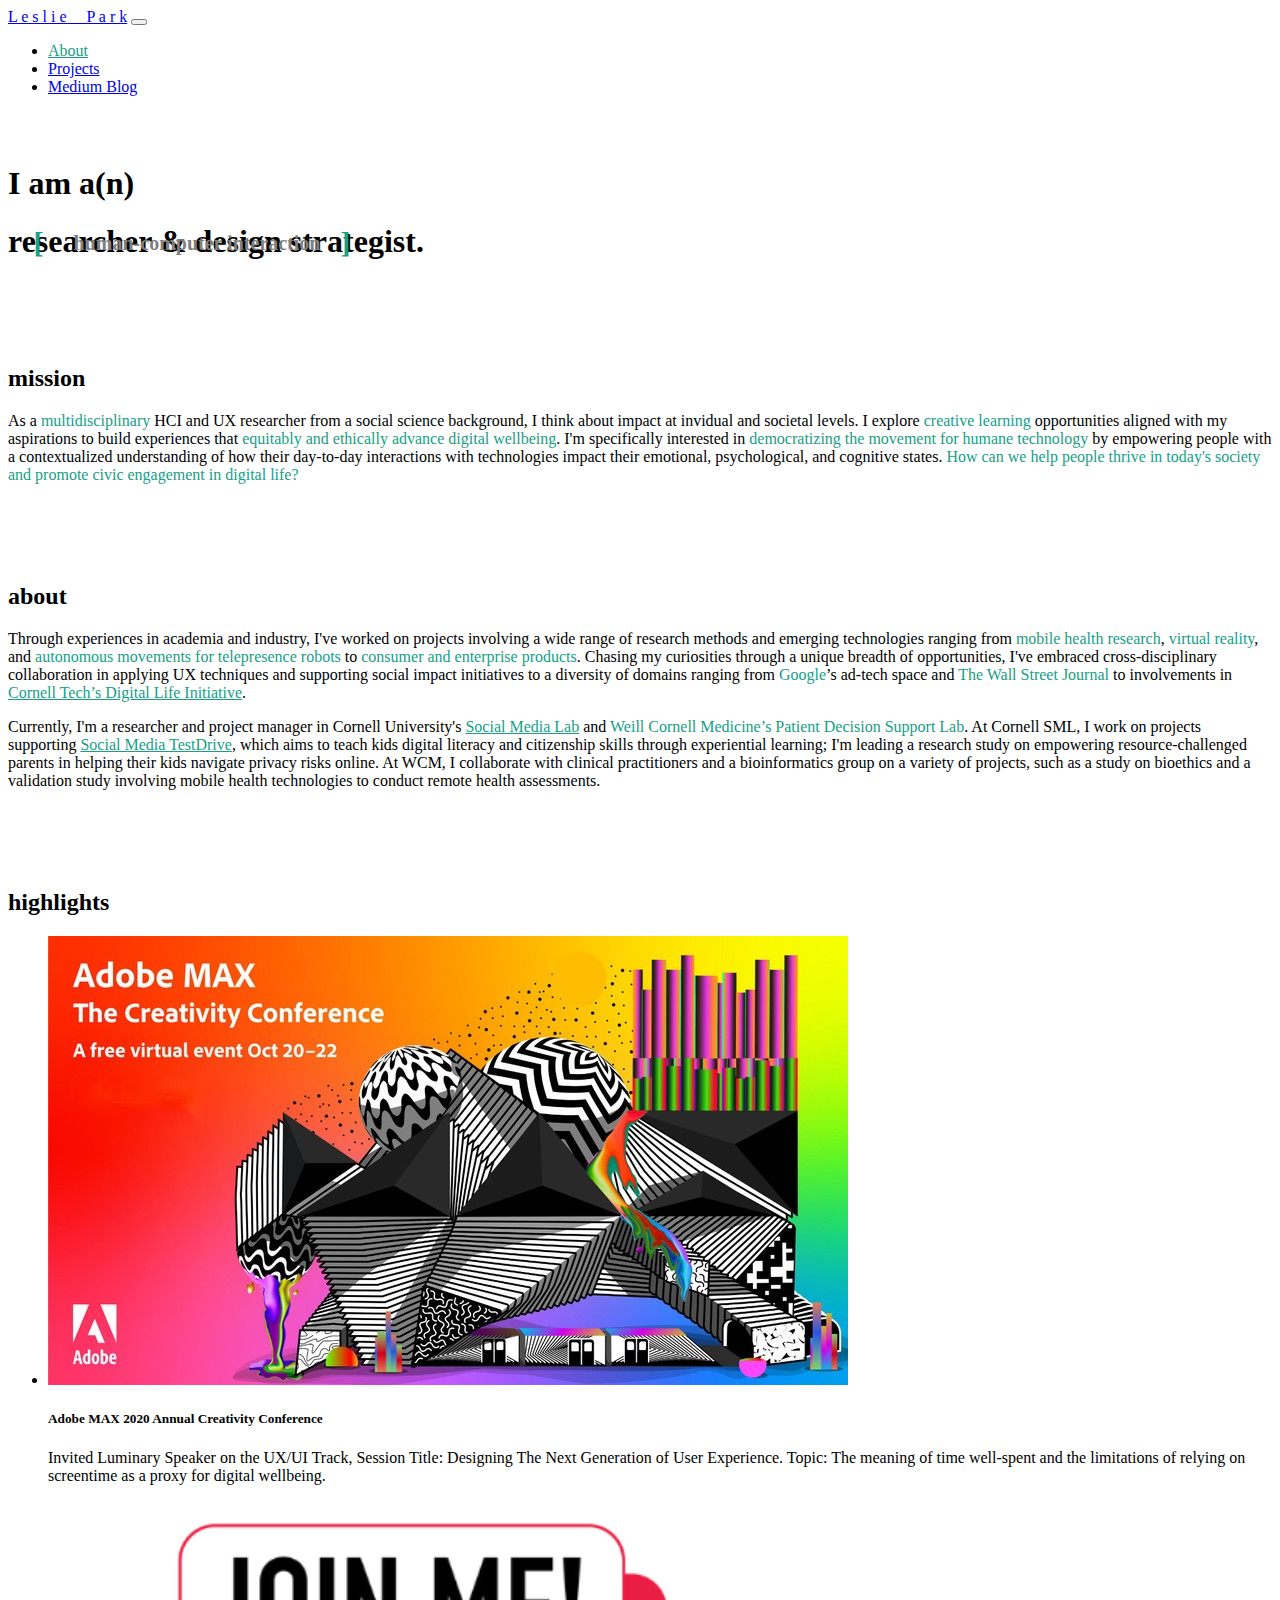
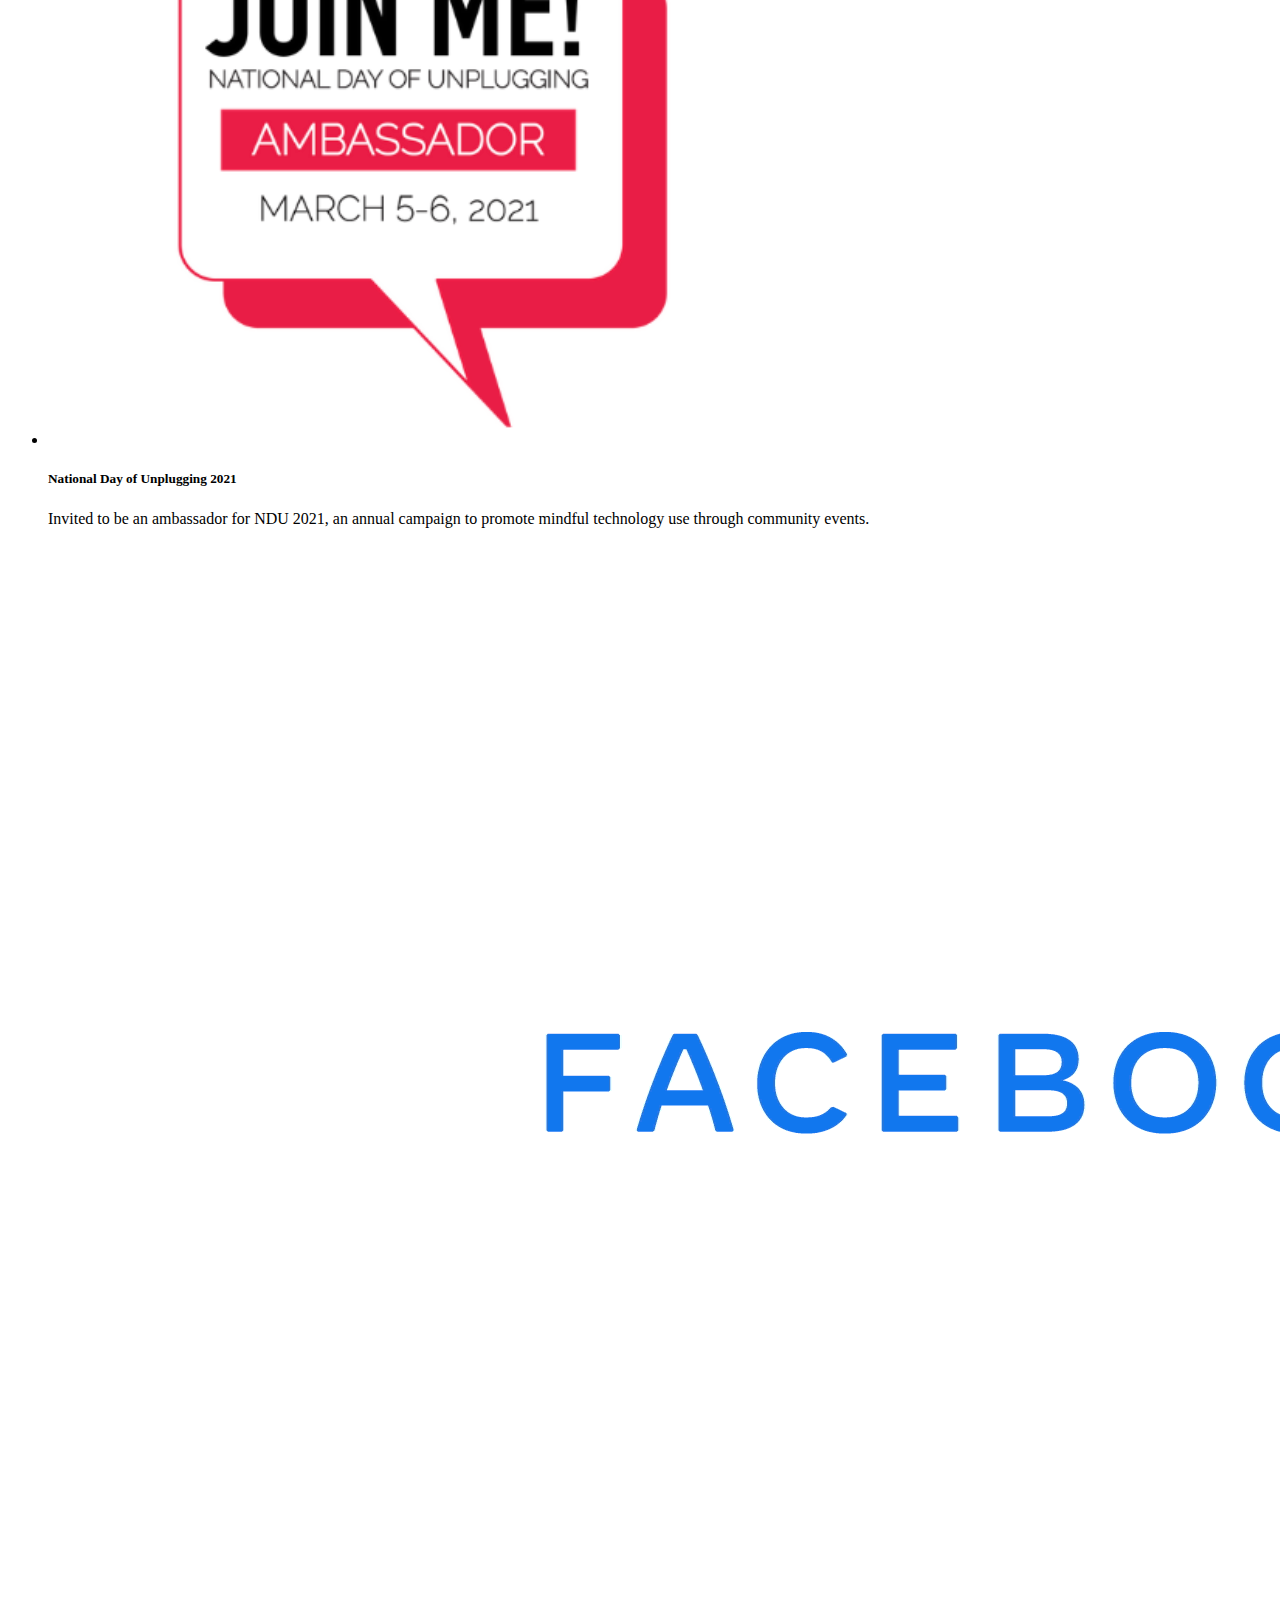
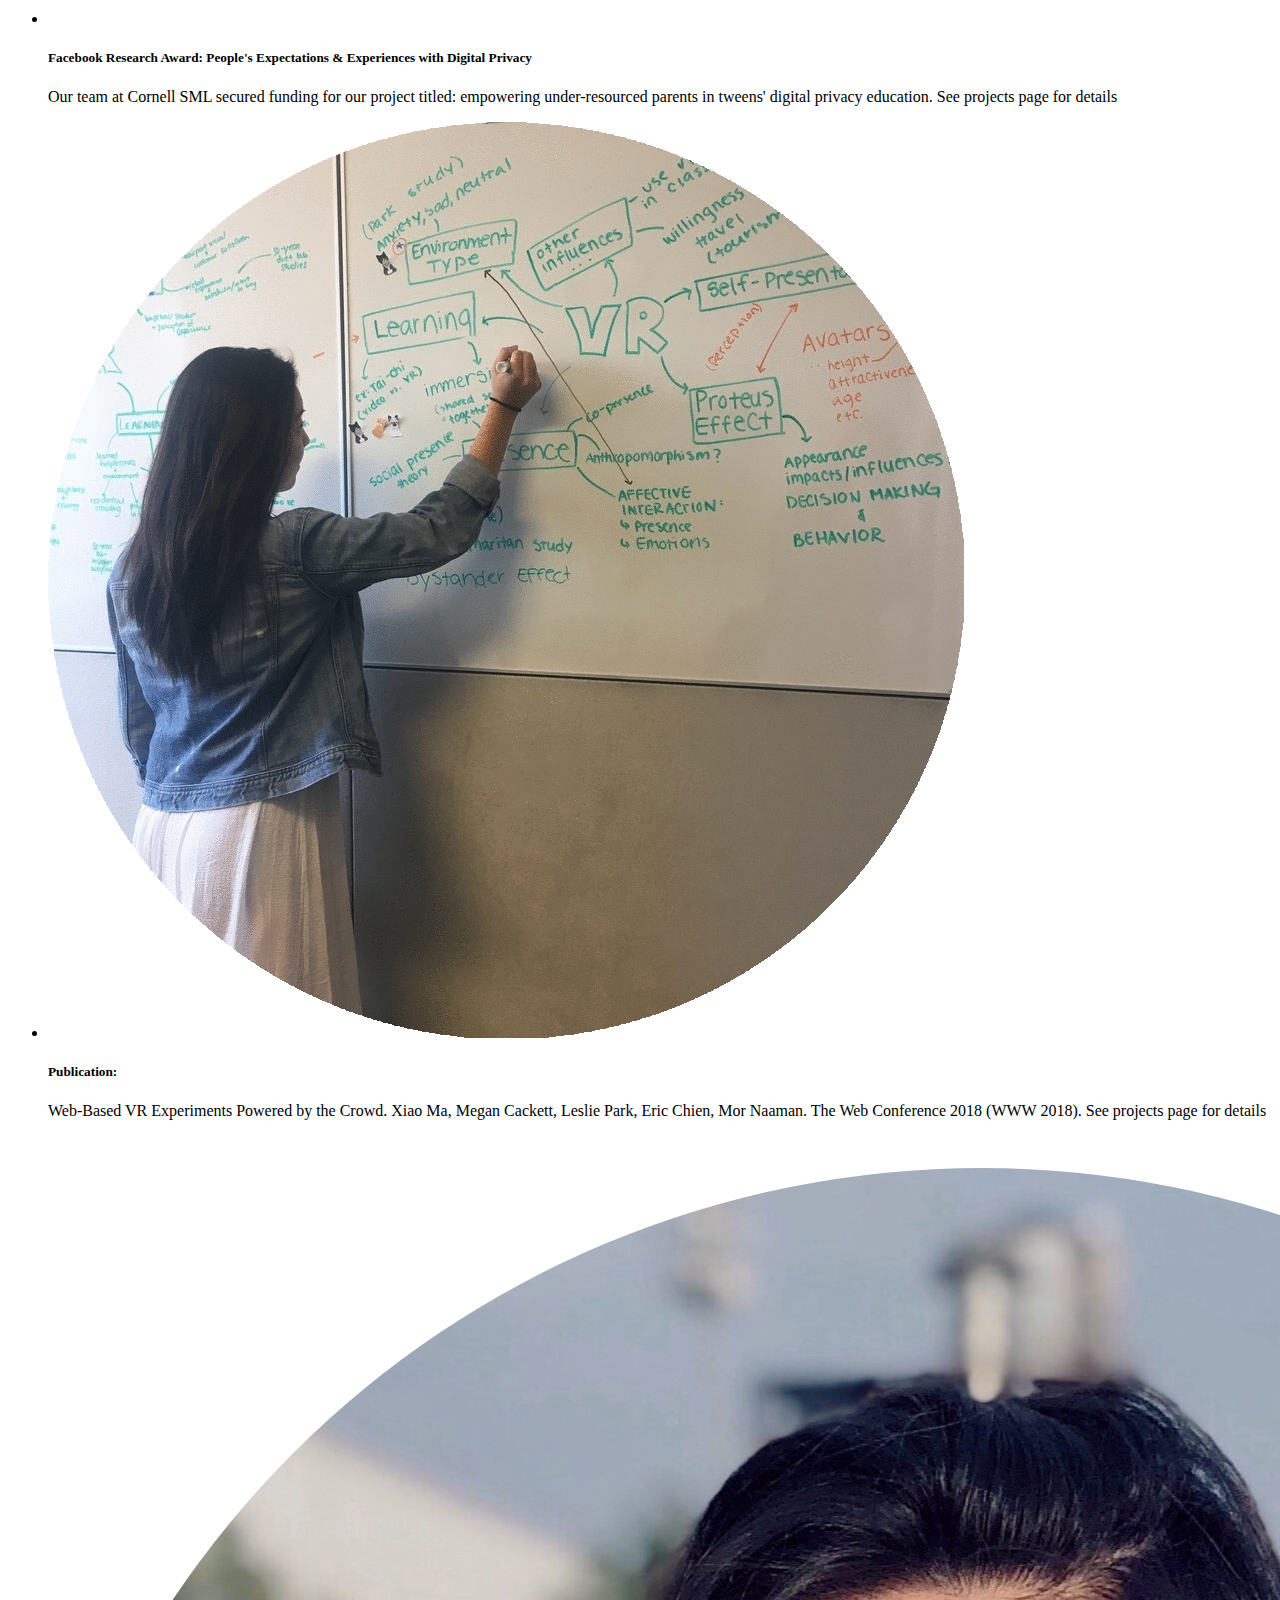
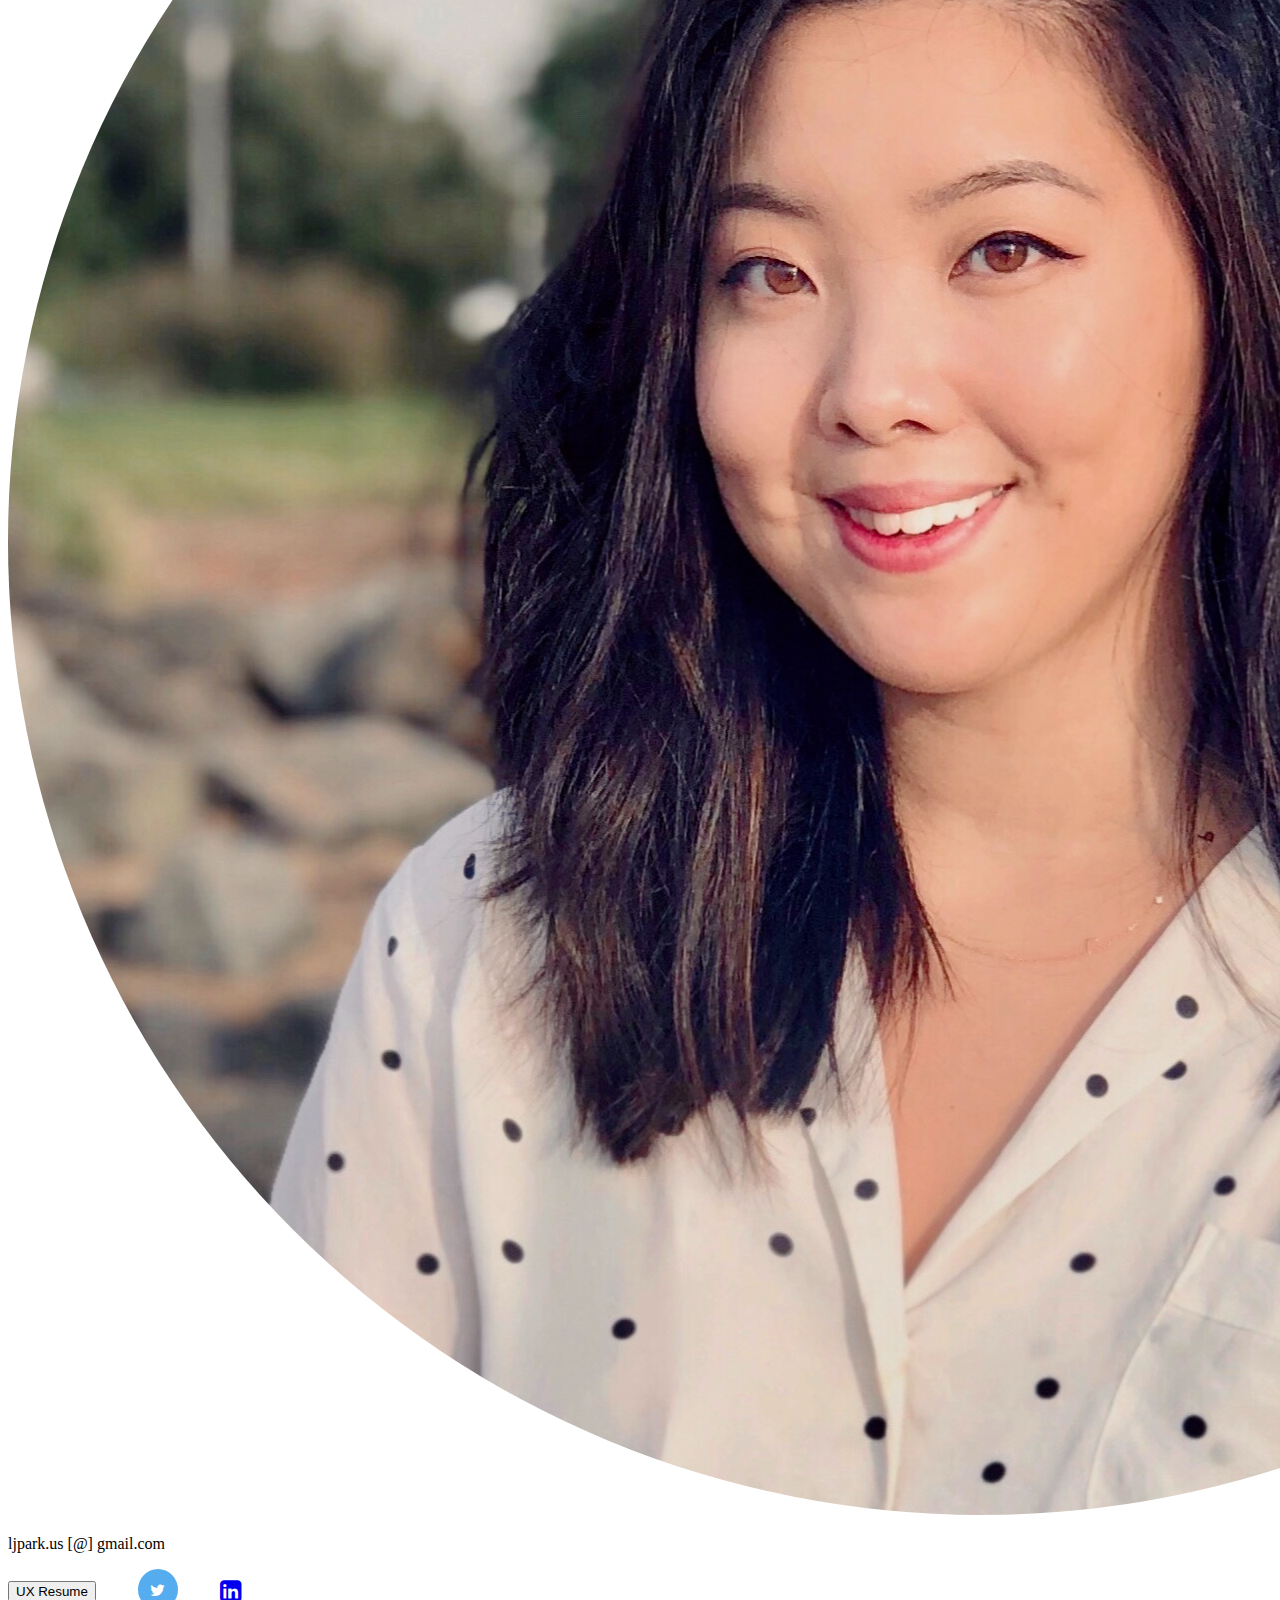
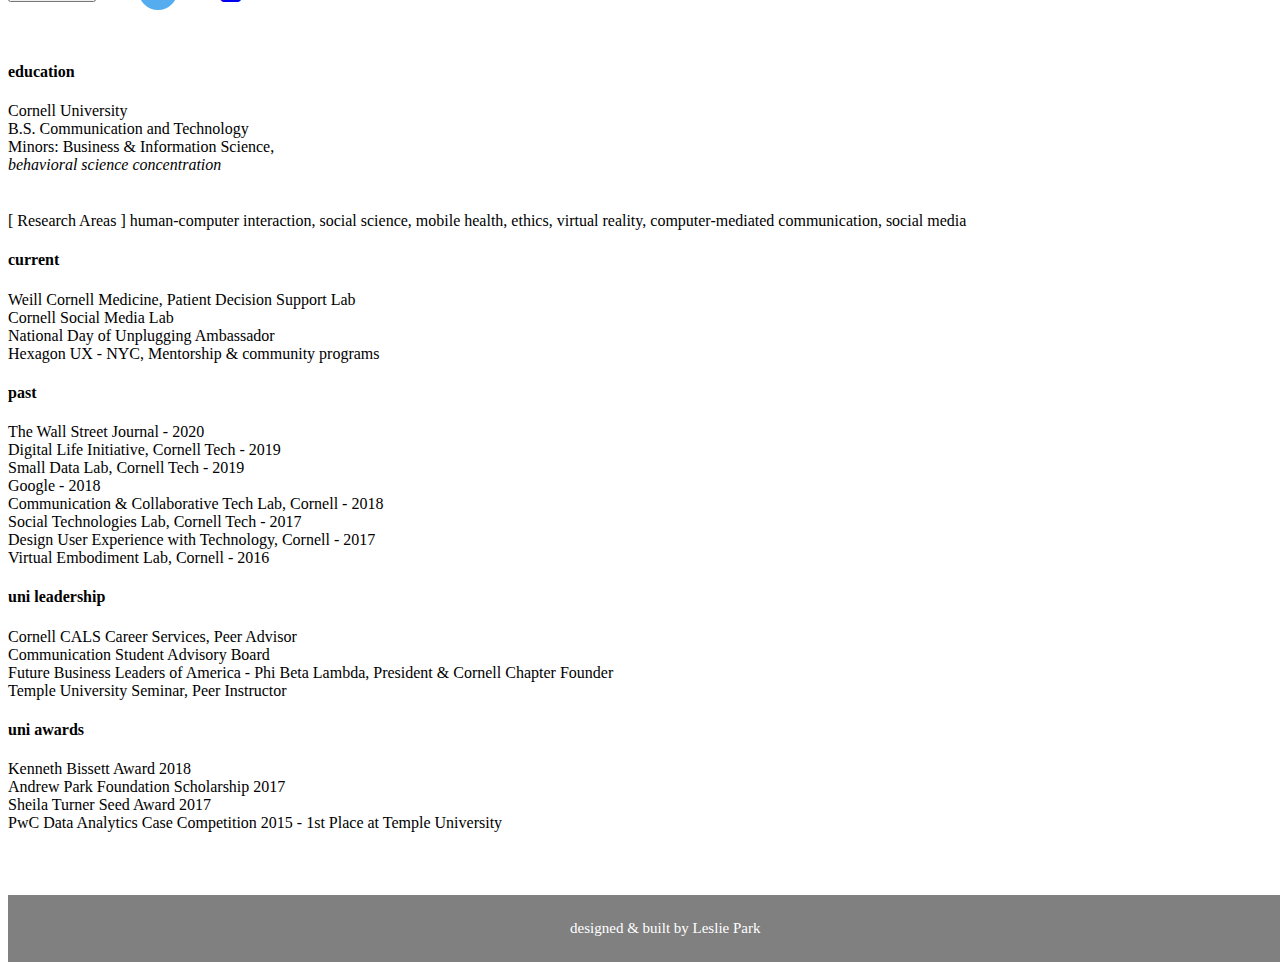
==== about.html @ 023f901b "update about.html and custom styles file" ====
<!doctype html>
<html lang="en">
  <head>
    <!-- Required meta tags -->
    <meta charset="utf-8">
    <meta name="viewport" content="width=device-width, initial-scale=1">

    <!-- Bootstrap CSS -->
   <!-- <link rel="stylesheet" href="https://cdn.jsdelivr.net/npm/bootstrap@4.5.3/dist/css/bootstrap.min.css" integrity="sha384-TX8t27EcRE3e/ihU7zmQxVncDAy5uIKz4rEkgIXeMed4M0jlfIDPvg6uqKI2xXr2" crossorigin="anonymous"> -->
    <link href="https://cdn.jsdelivr.net/npm/bootstrap@5.0.0-beta1/dist/css/bootstrap.min.css" rel="stylesheet" integrity="sha384-giJF6kkoqNQ00vy+HMDP7azOuL0xtbfIcaT9wjKHr8RbDVddVHyTfAAsrekwKmP1" crossorigin="anonymous">
    <script src="https://cdn.jsdelivr.net/npm/bootstrap@5.0.0-beta1/dist/js/bootstrap.bundle.min.js" integrity="sha384-ygbV9kiqUc6oa4msXn9868pTtWMgiQaeYH7/t7LECLbyPA2x65Kgf80OJFdroafW" crossorigin="anonymous"></script>
   
    <script src="https://cdn.jsdelivr.net/npm/@popperjs/core@2.5.4/dist/umd/popper.min.js" integrity="sha384-q2kxQ16AaE6UbzuKqyBE9/u/KzioAlnx2maXQHiDX9d4/zp8Ok3f+M7DPm+Ib6IU" crossorigin="anonymous"></script>
    <script src="https://cdn.jsdelivr.net/npm/bootstrap@5.0.0-beta1/dist/js/bootstrap.min.js" integrity="sha384-pQQkAEnwaBkjpqZ8RU1fF1AKtTcHJwFl3pblpTlHXybJjHpMYo79HY3hIi4NKxyj" crossorigin="anonymous"></script>
    
    <!-- Custom CSS -->
    <link rel="stylesheet" type="text/css" href="styles/global.css" media="all"/>
    <link rel="stylesheet" type="text/css" href="styles/text-carousel.css" media="all"/>
    
    <!-- Icon Library - Font Awesome -->
    <link rel="stylesheet" href="https://cdnjs.cloudflare.com/ajax/libs/font-awesome/4.7.0/css/font-awesome.min.css"> 
    <!-- Google apis Raleways -->
    <link href="https://fonts.googleapis.com/css?family=Raleway:200,100,400" rel="stylesheet" type="text/css" />

    <title>Leslie Park</title>

    <nav class="navbar navbar-expand-sm navbar-light bg-light sticky-top d-flex px-5">
     
      <a class="navbar-brand" href="leslie-park.com">L e s l i e &nbsp;&nbsp;&nbsp; P a r k</a>
      <button class="navbar-toggler" type="button" data-toggle="collapse" data-target="#navbarCollapse" aria-controls="navbarCollapse" aria-expanded="false" aria-label="Toggle navigation">
        <span class= "navbar-toggler-icon"> </span>
        <span class = "icon-bar"></span>
        <span class = "icon-bar"></span>
        <span class = "icon-bar"></span>
      </button>
    
      <div class="collapse navbar-collapse justify-content-end" id="navbarCollapse">
        <ul class="nav navbar-nav">
          <li class="nav-item"> <a class="nav-link active" aria-current="page" style="color:#16a085" href="about.html">About</a> </li>
          <li class="nav-item"> <a class="nav-link" href="projects.html">Projects</a> </li>
          <li class="nav-item"> <a class="nav-link" href="https://medium.com/@lesliepark" target  ="_blank"> Medium Blog </a> </li>
        </ul>
      </div>
     
    </nav>

  <body>
    <div class = "d-flex mt-5 pl-2 pr-3 justify-content-center">
    
    <section class = "container col-6">
     
      <!-- Carosel Type Effect - see #8 Bracket animation: https://speckyboy.com/css-javascript-text-animation-snippets/ -->   
      <!-- I am a [ human-computer interaction, social science, user experience ] researcher & design strategist -->
      <div class = "about-container">
      <div class ="d-inline.flex">
      <h1 class ="d-inline-block"> I am a(n) </h1> 
      <div class ="content">
        <div class ="content__container">
          <div class ="content__container__text">
            <ul class ="content__container__list">
                <li class ="content__container__list__item">human-computer interaction</li>
                <li class ="content__container__list__item">user experience</li>
                <li class ="content__container__list__item">social science</li>
                <li class ="content__container__list__item">technology ethics</li>
            </ul>
          </div>
        </div>
      </div>
      <h1 class = "d-block"> researcher & design strategist.</h1>
      </div>
    </div>
    
      <div class = "about-container">
        <h2> mission </h2>
        <!-- Old - DELETE LATER
        <p> As a <span class= "text-emphasis">multidisciplinary</span> HCI and UX researcher from a social science background, I'm <span class= "text-emphasis">inspired by people and problems</span> -- often thinking about individual-level and societal-level impacts.
          I explore creative learning opportunities aligned with my aspirations to build experiences that <span class= "text-emphasis">equitably and ethically advance digital wellbeing </span>. 
          I'm specifically interested in <span class= "text-emphasis">democratizing the movement for humane technology</span> by empowering people with a personalized and contextualized understanding of how their day-to-day interactions with technologies impact their emotional, psychological, and cognitive states.
          <span class= "text-emphasis">How can we help people thrive in today's society?</span>
        </p>
         -->
        <p> As a <span class= "text-emphasis">multidisciplinary</span> HCI and UX researcher from a social science background, I think about impact at invidual and societal levels.
          I explore  <span class= "text-emphasis">creative learning</span> opportunities aligned with my aspirations to build experiences that <span class= "text-emphasis">equitably and ethically advance digital wellbeing</span>. 
          I'm specifically interested in <span class= "text-emphasis">democratizing the movement for humane technology</span> by empowering people with a contextualized understanding of how their day-to-day interactions with technologies impact their emotional, psychological, and cognitive states.
          <span class= "text-emphasis">How can we help people thrive in today's society and promote civic engagement in digital life?</span>
        </p>

      </div>

      <div class = "about-container">
        <h2> about </h2>
        <p>
         Through experiences in academia and industry, I've worked on projects involving a wide range of research methods and emerging technologies ranging from <span class= "text-emphasis">mobile health research</span>, <span class= "text-emphasis">virtual reality</span>, and <span class= "text-emphasis">autonomous movements for telepresence robots</span> to <span class= "text-emphasis">consumer and enterprise products</span>.
         Chasing my curiosities through a unique breadth of opportunities, I've embraced cross-disciplinary collaboration in applying UX techniques and supporting social impact initiatives to a diversity of domains ranging from <span class= "text-emphasis">Google</span>’s ad-tech space and <span class= "text-emphasis">The Wall Street Journal</span> to involvements in <a href="https://www.dli.tech.cornell.edu/" target="_blank" class="text-emphasis">Cornell Tech’s Digital Life Initiative</a>.
        </p>

        <p>
          Currently, I'm a researcher and project manager in Cornell University's <a href="https://socialmedialab.cornell.edu/" target="_blank" class="text-emphasis">Social Media Lab</a> and <span class="text-emphasis">Weill Cornell Medicine’s Patient Decision Support Lab</span>. 
          At Cornell SML, I work on projects supporting <a href="https://socialmediatestdrive.org/" target="_blank" class="text-emphasis">Social Media TestDrive</a>, which aims to teach kids digital literacy and citizenship skills through experiential learning; I'm leading a research study on empowering resource-challenged parents in helping their kids navigate privacy risks online.
          At WCM, I collaborate with clinical practitioners and a bioinformatics group on a variety of projects, such as a study on bioethics and a validation study involving mobile health technologies to conduct remote health assessments.
         </p>
      </div>
      
      <div class = "about-container">
        <h2> highlights </h2>
        <ul class="list-unstyled">
          <li class="media d-flex">
            <div class ="highlight-media">
              <img src="media/adobe-max-2020.jpg" class="mw-100" alt="Adobe MAX 2020 Photo">
            </div>
            <div class="media-body mt-n2">
              <h5> Adobe MAX 2020 Annual Creativity Conference</h5>
              <p>Invited Luminary Speaker on the UX/UI Track, Session Title: Designing The Next Generation of User Experience. Topic: The meaning of time well-spent and the limitations of relying on screentime as a proxy for digital wellbeing. </p>
            </div>
          </li>
          <li class="media d-flex">
            <div class ="highlight-media">
              <img src="media/NDU_Badge2.png" class="mw-100" alt="National Day of Unplugging Ambassador Badge">
            </div>
            <div class="media-body mt-2">
              <h5> National Day of Unplugging 2021 </h5>
              <p> Invited to be an ambassador for NDU 2021, an annual campaign to promote mindful technology use through community events. </p>
            </div>
          </li>
          <li class="media d-flex">
            <div class ="highlight-media">
              <img src="media/facebook-color-logo.gif" class="mw-100" alt="Photo here">
            </div>
            <div class="media-body mt-2">
              <h5> Facebook Research Award: People's Expectations & Experiences with Digital Privacy </h5>
              <p> Our team at Cornell SML secured funding for our project titled: empowering under-resourced parents in tweens' digital privacy education. See projects page for details </p>
            </div>
          </li>
          <li class="media d-flex">
            <div class ="highlight-media">
              <img src="media/VR-affinitymap-circle.png" class="mw-100" alt="Photo here">
            </div>
            <div class="media-body mt-5">
              <h5> Publication: </h5>
              <p> Web-Based VR Experiments Powered by the Crowd. Xiao Ma, Megan Cackett, Leslie Park, Eric Chien, Mor Naaman. The Web Conference 2018 (WWW 2018). See projects page for details </p>
            </div>
          </li>
        </ul>
      </div>
      <!--
      <h2> Activities </h2>
      <p>
        Outside of my day job, I'm involved in activities pertaining to wellbeing and UX. 
        I'm an ambassador for this year's National Day of Unplugging, which is a campaign to raise awareness for mindful technology use through community events.
        I also support a team working on mentorship and community engagement programming for the NYC chapter of Hexagon UX, a professional network supporting women and non-binary folks in UX. 
        In october 2020, I was an invited luminary speaker at the annual Adobe MAX creativity conference where I talked about the meaning of time well spent and the limitations of using screentime as a proxy for digital wellbeing.
      </p>
      --> 
    </section>

      <!-- Spacer between the left and right sections 
      <div class = "col-1"></div> -->

      <section class = "col-4 container">
        <img src = "media/headshot2020-circle.png" alt = "Leslie's headshot" class = "img-fluid px-4 pb-3">
        <div class="text-center pb-5">
          <p>ljpark.us [@] gmail.com </p>
          <button type="button" onclick=" window.open('media/Resume_LPark.pdf','_blank')" class = "btn btn-outline-secondary btn-sm"> UX Resume </button>
          <a href="https://twitter.com/LeslieJPark" class="fa fa-twitter" target="_blank"></a>
          <a href="https://www.linkedin.com/in/leslie-park/" class="fa fa-linkedin-square"  style="font-size:25px" target="_blank"></a>
          <!-- TODO add .CV -->
        </div>

        <div class="about-container">  
          <h4> education </h4>
          <ul class = "overview-list">
            <li> Cornell University </li>
            <li> B.S. Communication and Technology </li>
            <li id = "minor"> Minors: Business & Information Science, <br><em>behavioral science concentration</em></li>
            <li> [ Research Areas ] human-computer interaction, social science, mobile health, ethics, virtual reality, computer-mediated communication, social media </li>
          </ul>
          <!-- delete later
          <p> Cornell University </p>
          <p> B.S. Communication and Technology </p>
          <p> Minors: Business and Information Science, Behavioral Science Concentration </p>
          <p> [ Research Areas ] human-computer interaction, social science, mobile health, bioethics, virtual reality, computer-mediated communication, social media </p>
          -->
          <h4> current </h4>
          <ul class = "overview-list">
            <li> Weill Cornell Medicine, Patient Decision Support Lab </li>
            <li> Cornell Social Media Lab </li>
            <li> National Day of Unplugging Ambassador </li>
            <li> Hexagon UX - NYC, Mentorship & community programs </li>
          </ul>

          <h4> past </h4>
          <ul class = "overview-list">
            <li> The Wall Street Journal - 2020 </li>
            <li> Digital Life Initiative, Cornell Tech - 2019 </li>
            <li> Small Data Lab, Cornell Tech - 2019 </li>
            <li> Google - 2018 </li>
            <li> Communication & Collaborative Tech Lab, Cornell - 2018 </li>
            <li> Social Technologies Lab, Cornell Tech - 2017</li>
            <li> Design User Experience with Technology, Cornell - 2017 </li>
            <li> Virtual Embodiment Lab, Cornell - 2016 </li>
          </ul>

          <h4> uni leadership </h4>
          <ul class = "overview-list">
            <li> Cornell CALS Career Services, Peer Advisor </li>
            <li> Communication Student Advisory Board </li>
            <li> Future Business Leaders of America - Phi Beta Lambda, President & Cornell Chapter Founder </li>
            <li> Temple University Seminar, Peer Instructor </li>
          </ul>

          <h4> uni awards </h4>
          <ul class = "overview-list">
            <li> Kenneth Bissett Award 2018 </li>
            <li> Andrew Park Foundation Scholarship 2017 </li>
            <li> Sheila Turner Seed Award 2017 </li>
            <li> PwC Data Analytics Case Competition 2015 - 1st Place at Temple University</li>
          </ul>
        </div>
      </section>
    </div> 
    
  <p class="footer"> designed & built by Leslie Park </p>

  <!-- Optional Javascript -->
  <script src="https://code.jquery.com/jquery-3.3.1.slim.min.js" integrity="sha384-q8i/X+965DzO0rT7abK41JStQIAqVgRVzpbzo5smXKp4YfRvH+8abtTE1Pi6jizo" crossorigin="anonymous"></script>
  <script src="https://cdnjs.cloudflare.com/ajax/libs/popper.js/1.14.6/umd/popper.min.js" integrity="sha384-wHAiFfRlMFy6i5SRaxvfOCifBUQy1xHdJ/yoi7FRNXMRBu5WHdZYu1hA6ZOblgut" crossorigin="anonymous"></script>
  <script src="https://stackpath.bootstrapcdn.com/bootstrap/4.2.1/js/bootstrap.min.js" integrity="sha384-B0UglyR+jN6CkvvICOB2joaf5I4l3gm9GU6Hc1og6Ls7i6U/mkkaduKaBhlAXv9k" crossorigin="anonymous"></script>
  
  </body>

</html>
---- styles/global.css ----
/* * * * * * * * * *  About Page   * * * * * * * * * */

#BrandName {
    padding-left: 1%;
}

.text-emphasis {
    color: #16a085;
}

.about-container{
    padding-top: 2.5%;
    padding-bottom: 2.5%;
}

/* highlights section */
.highlight-media {
    max-width: 30%;
    margin-right: 3%;
    margin-top: 0%;
} 

/*** Resume & Socials Buttons ***/

.fa-twitter {
    background: #55ACEE;
    color: white;
    text-decoration: none;
    padding: 1%;
    border-radius: 50%;
    margin-left: 3%;
  }

  .fa-linkedin-square{
    text-decoration: none;
    margin-left: 3%;
    vertical-align: middle;
  }

/*** Overview List: Education, Current, Past ***/
  
  .overview-list{
      list-style-type: none;
      padding-left: 0;
  }

  #minor{
      margin-bottom: 3%;
  }

/* * * * * * * * * *   PROJECTS   * * * * * * * * * * */

.project-container{
    padding-top: 2.5%;
    padding-bottom: 2.5%;
}

.h-project-area{
    color: #16a085;
}


/* * * * * * * * * *  Global Styles // Used on various pages  * * * * * * * * * */

.footer {
    width: 100%;
    padding: 2%;
    margin-bottom: auto;
    background-color: grey;
    color: white;
    font-size: 15px;
    text-align: center;
    float: left;
  }
---- styles/text-carousel.css ----
/* Text-carosel animation for "I am a _____ researcher & designer" on index.html */
/* reference #8 Bracket animation: https://speckyboy.com/css-javascript-text-animation-snippets/*/

/*
body {
  width: 100%;
  height: 100%;
  position: fixed;
  background-color: #34495e;
}
*/

.content {
  position: absolute;
  display: inline-block;
  margin-left: 2%;
 /*  top: 50%;
  left: 50%; */
 /* -webkit-transform: translate(-50%, -50%);
          transform: translate(-50%, -50%); */
  height: 160px;
  overflow: hidden;
 /* font-family: 'Lato', sans-serif; */
 /* font-size: 35px; */
  font-size: 125%;
  line-height: 40px;
  color: #808080;
}
.content__container {
  font-weight: 600;
  overflow: hidden;
  height: 40px;
  padding: 0 30px;
}
.content__container:before {
  content: '[';
  left: 0;
}
.content__container:after {
  content: ']';
  position: absolute;
  right: 0;
}
.content__container:after, .content__container:before {
  position: absolute;
  top: 0;
  color: #16a085;
  /* font-size: 42px;  */
  font-size: 150%;
  line-height: 40px;
  -webkit-animation-name: opacity;
  -webkit-animation-duration: 2s;
  -webkit-animation-iteration-count: infinite;
  animation-name: opacity;
  animation-duration: 2s;
  animation-iteration-count: infinite;
}
.content__container__text {
  display: inline;
  float: left;
  margin: 0;
}
.content__container__list {
  margin-top: 0;
  margin-left: -30px;
/*  padding-left: 110px; */
  text-align: left;
  list-style: none;
  -webkit-animation-name: change;
  -webkit-animation-duration: 10s;
  -webkit-animation-iteration-count: infinite;
  animation-name: change;
  animation-duration: 10s;
  animation-iteration-count: infinite;
}
.content__container__list__item {
  line-height: 40px;
  margin: 0;
}

@-webkit-keyframes opacity {
  0%, 100% {
    opacity: 0;
  }
  50% {
    opacity: 1;
  }
}
@-webkit-keyframes change {
  0%, 12.66%, 100% {
    -webkit-transform: translate3d(0, 0, 0);
            transform: translate3d(0, 0, 0);
  }
  16.66%, 29.32% {
    -webkit-transform: translate3d(0, -25%, 0);
            transform: translate3d(0, -25%, 0);
  }
  33.32%,45.98% {
    -webkit-transform: translate3d(0, -50%, 0);
            transform: translate3d(0, -50%, 0);
  }
  49.98%,62.64% {
    -webkit-transform: translate3d(0, -75%, 0);
            transform: translate3d(0, -75%, 0);
  }
  66.64%,79.3% {
    -webkit-transform: translate3d(0, -50%, 0);
            transform: translate3d(0, -50%, 0);
  }
  83.3%,95.96% {
    -webkit-transform: translate3d(0, -25%, 0);
            transform: translate3d(0, -25%, 0);
  }
}
@keyframes opacity {
  0%, 100% {
    opacity: 0;
  }
  50% {
    opacity: 1;
  }
}
@keyframes change {
  0%, 12.66%, 100% {
    -webkit-transform: translate3d(0, 0, 0);
            transform: translate3d(0, 0, 0);
  }
  16.66%, 29.32% {
    -webkit-transform: translate3d(0, -25%, 0);
            transform: translate3d(0, -25%, 0);
  }
  33.32%,45.98% {
    -webkit-transform: translate3d(0, -50%, 0);
            transform: translate3d(0, -50%, 0);
  }
  49.98%,62.64% {
    -webkit-transform: translate3d(0, -75%, 0);
            transform: translate3d(0, -75%, 0);
  }
  66.64%,79.3% {
    -webkit-transform: translate3d(0, -50%, 0);
            transform: translate3d(0, -50%, 0);
  }
  83.3%,95.96% {
    -webkit-transform: translate3d(0, -25%, 0);
            transform: translate3d(0, -25%, 0);
  }
}
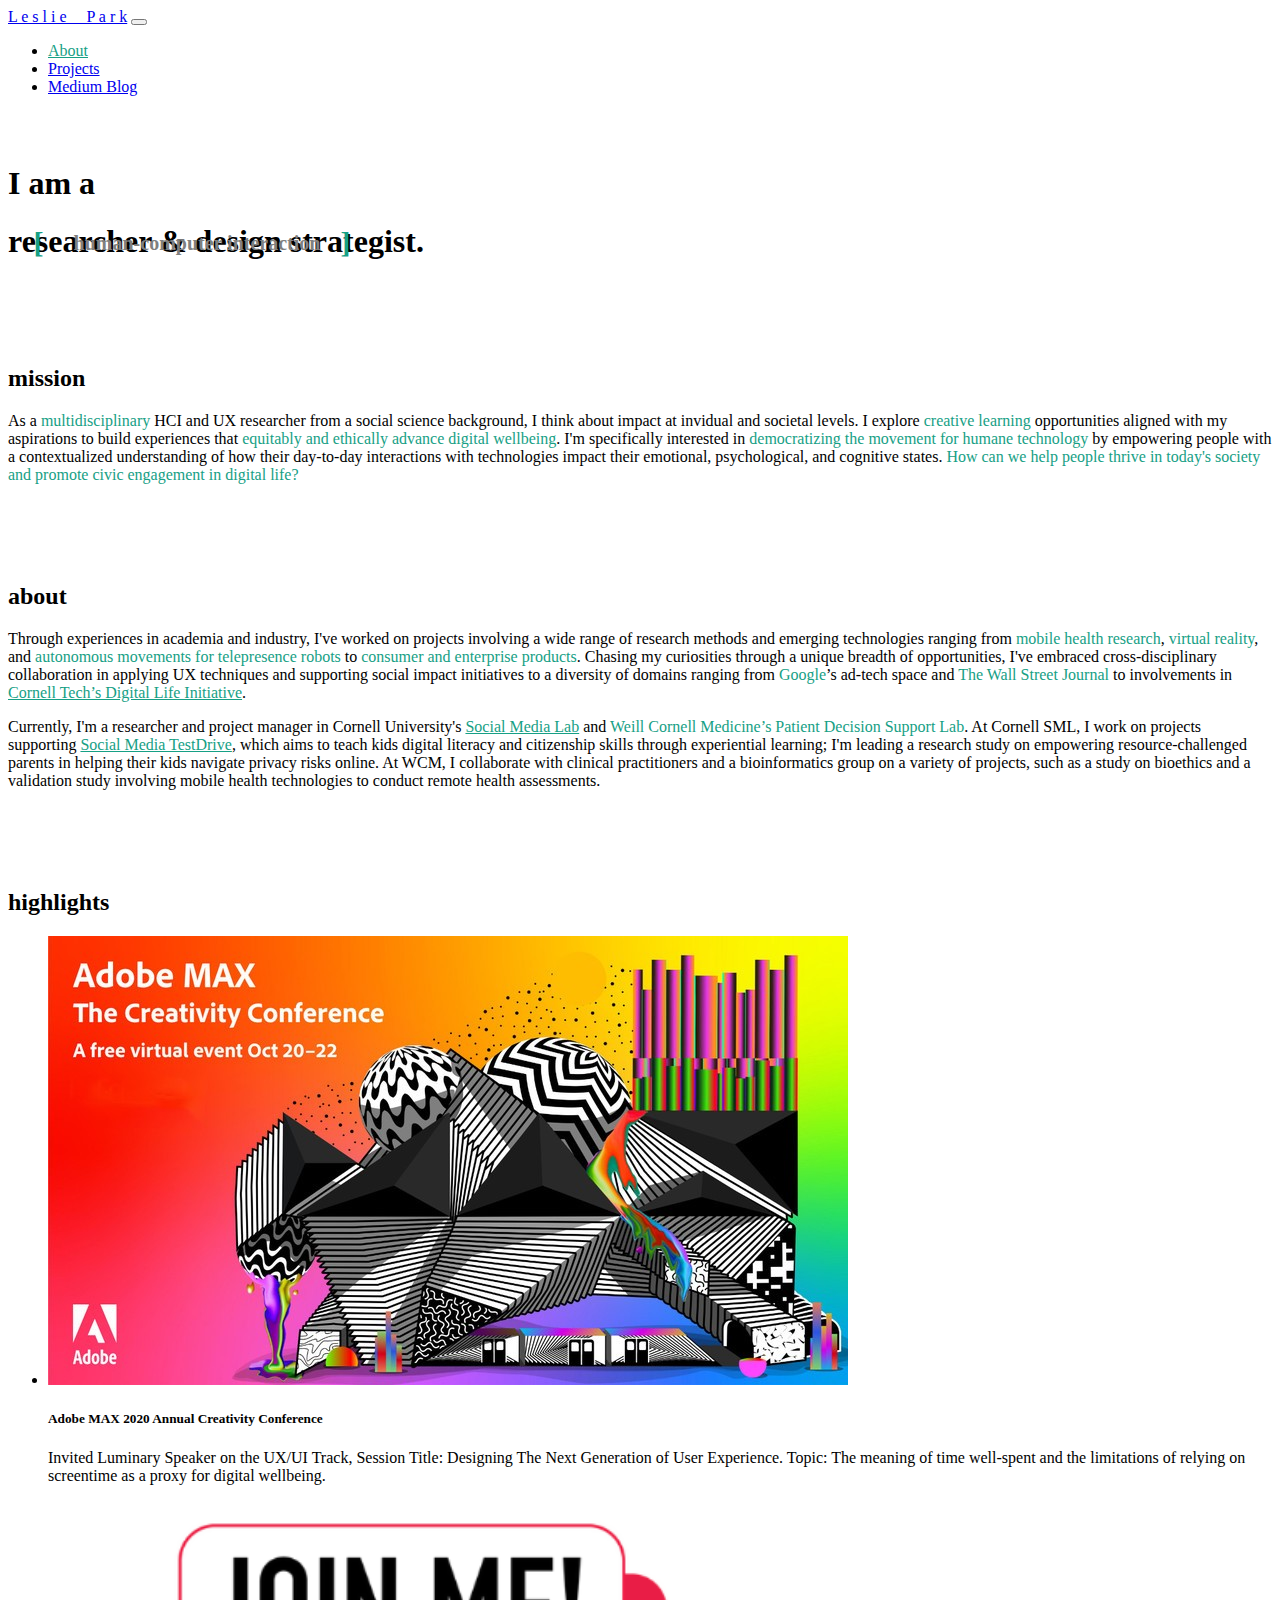
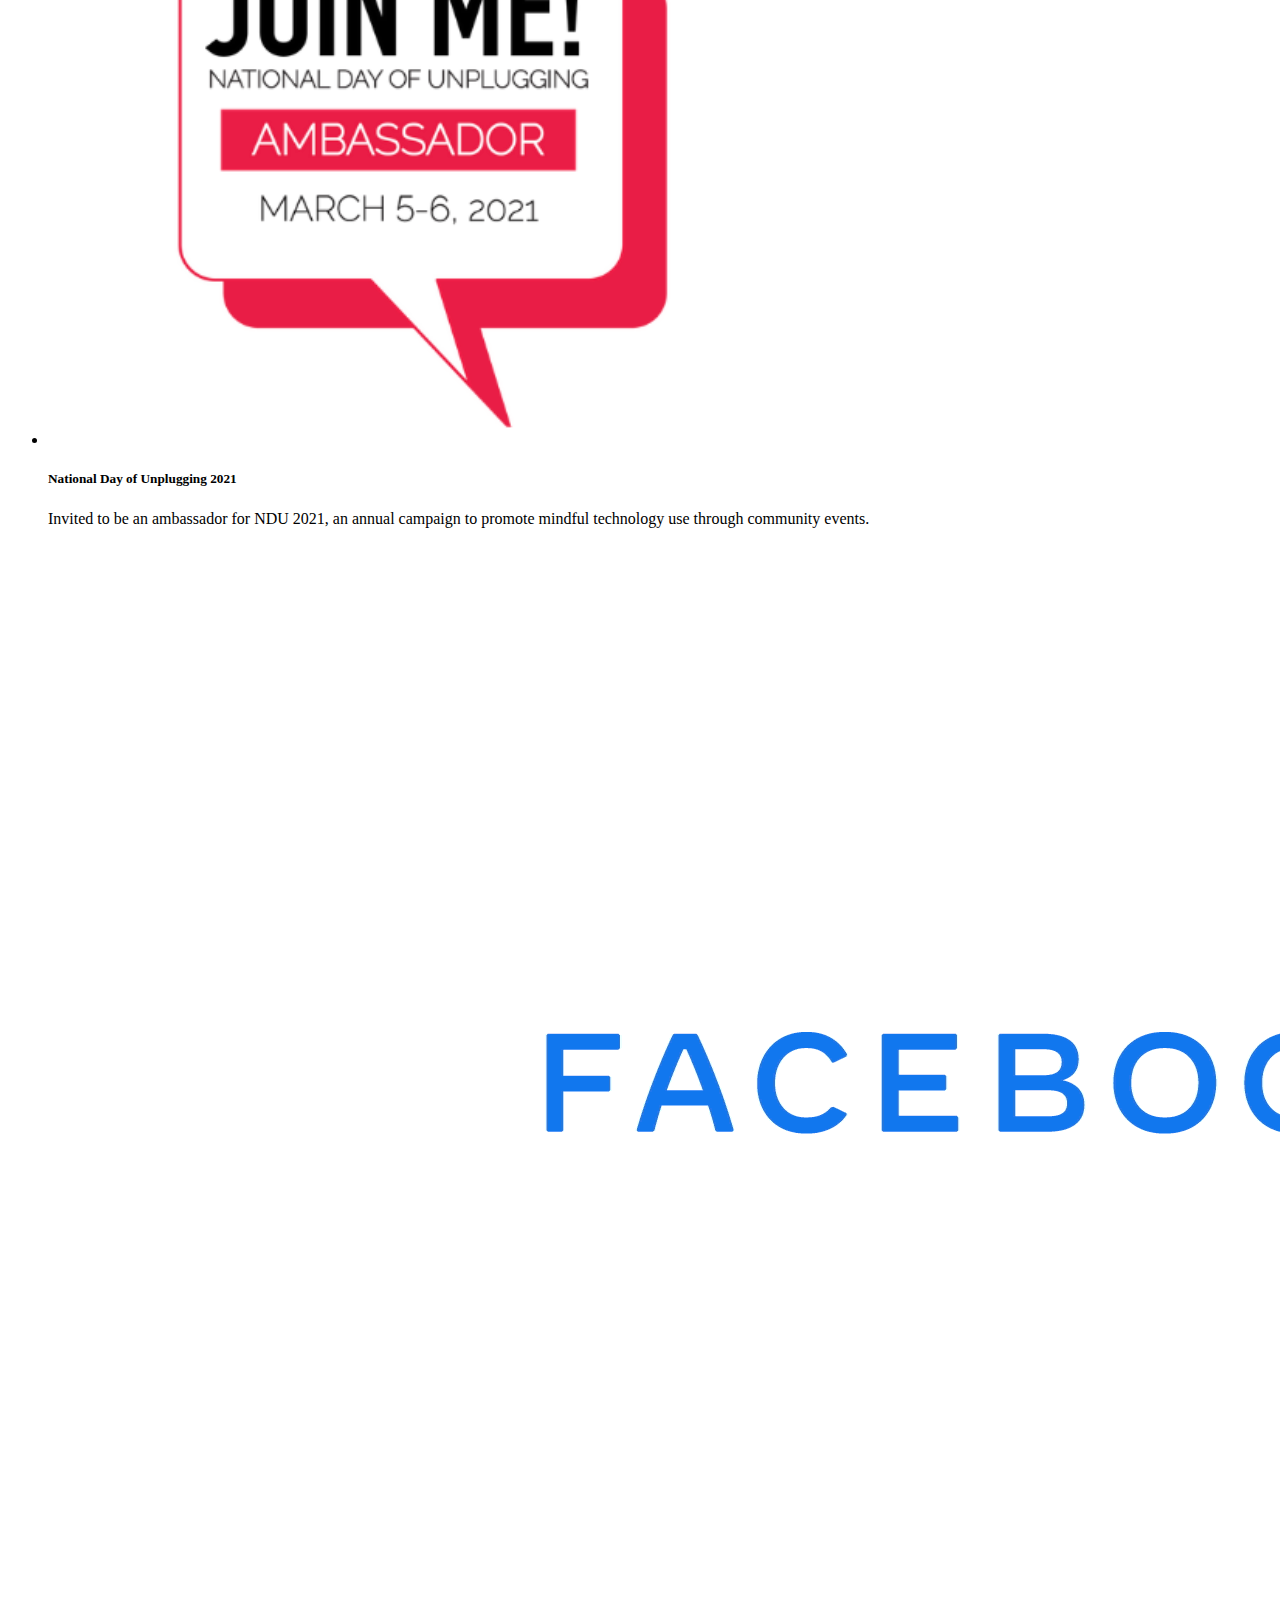
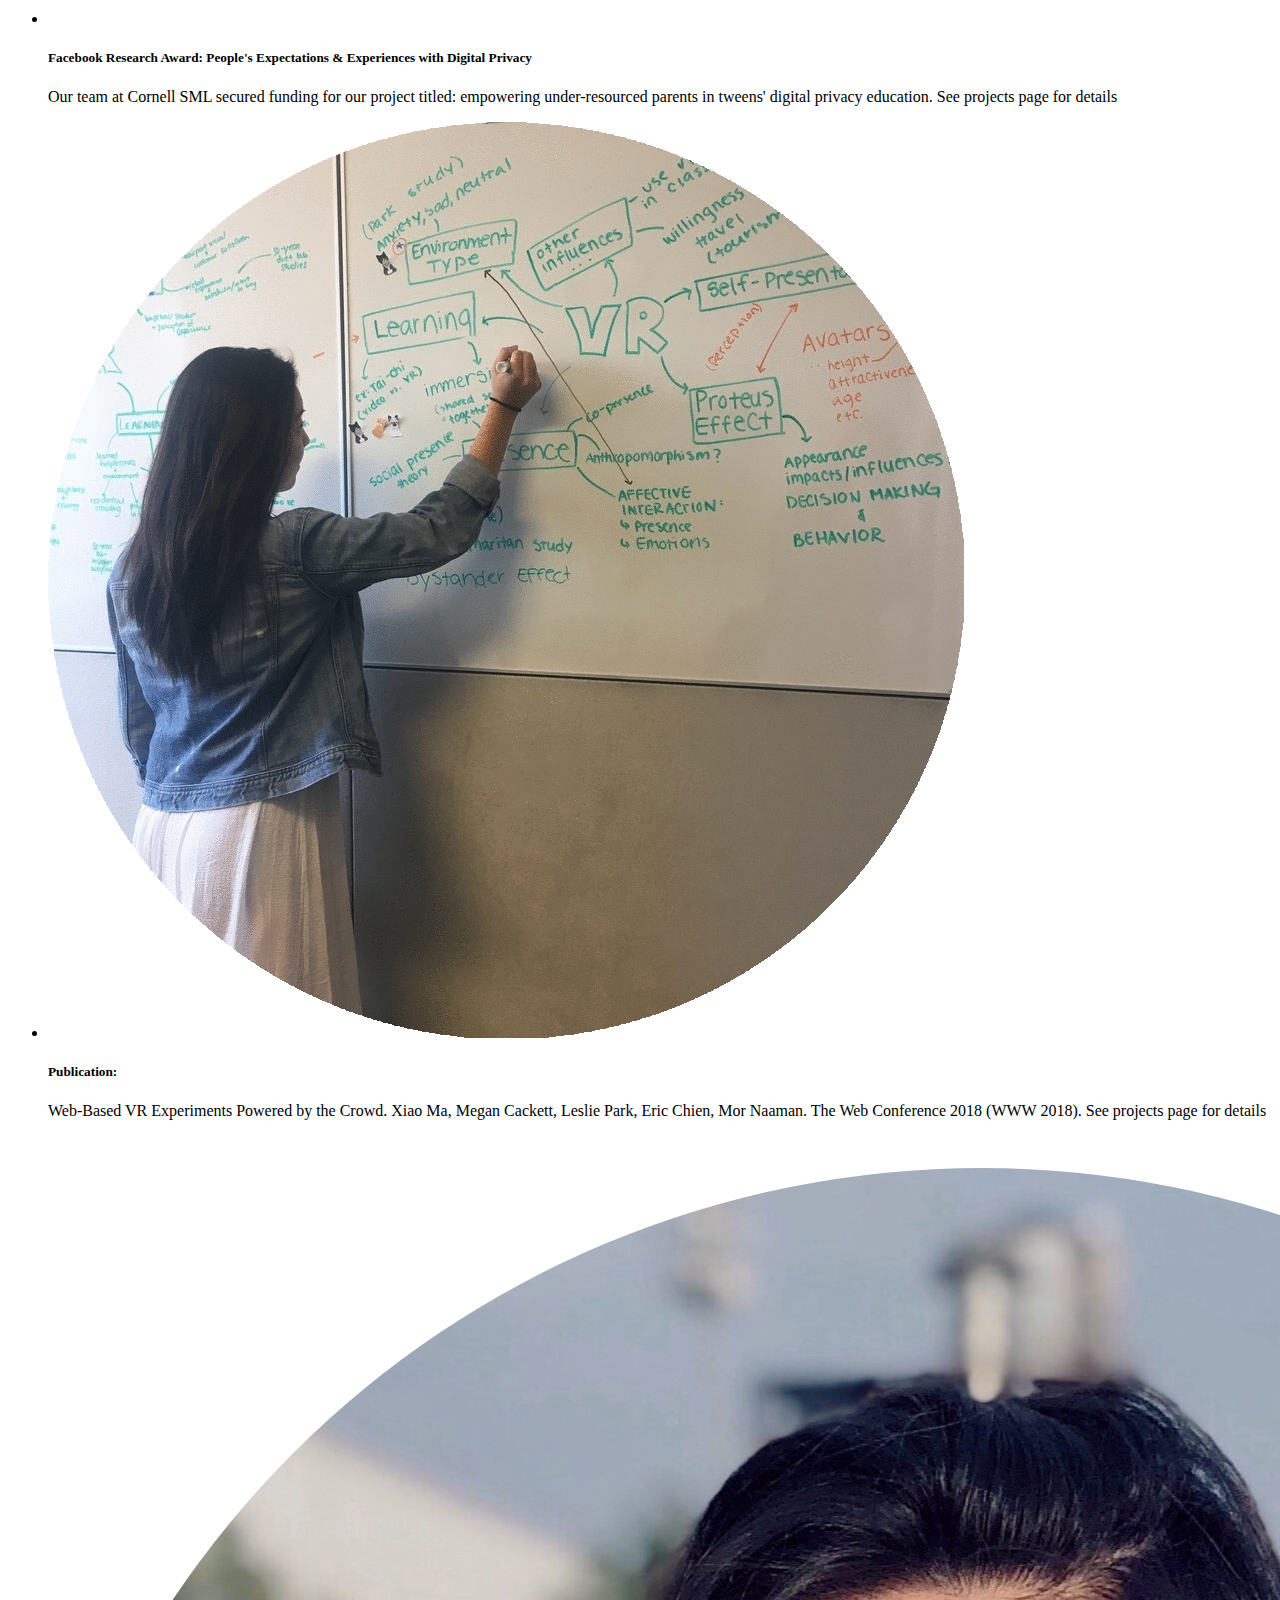
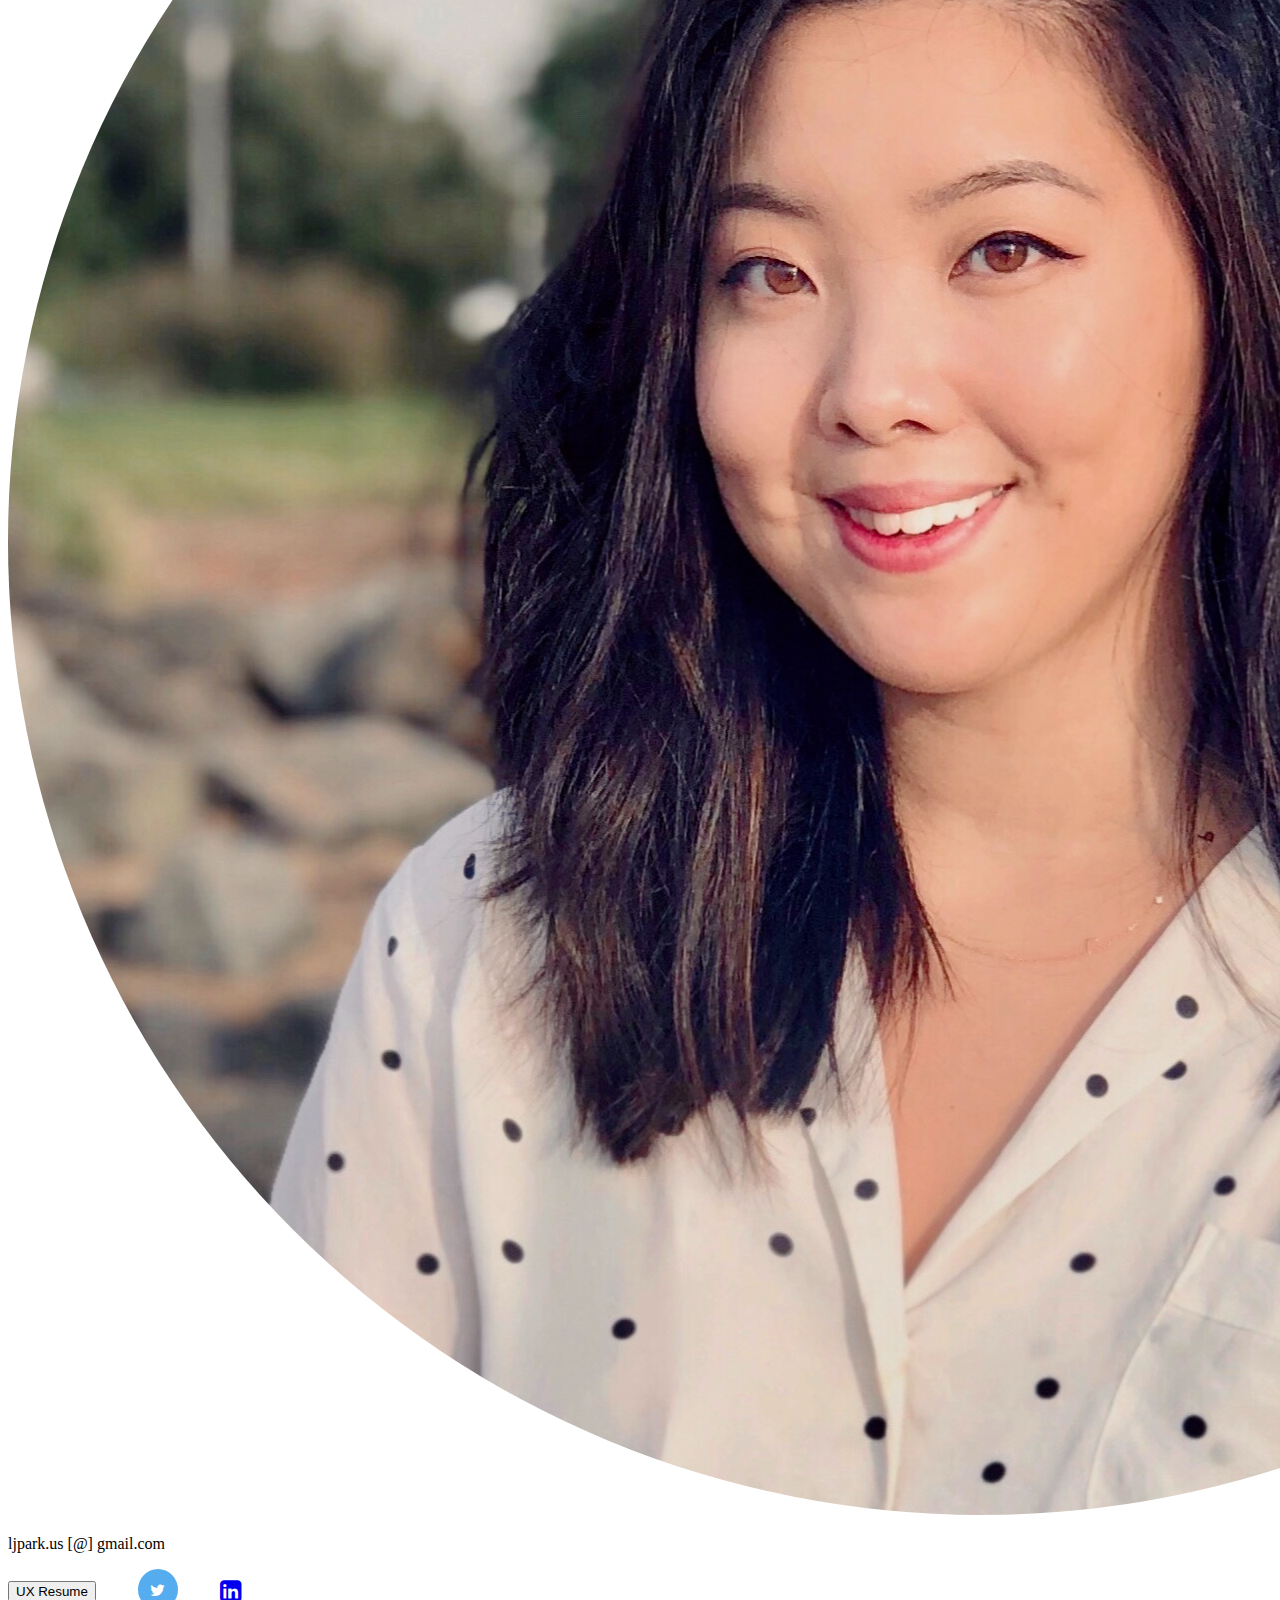
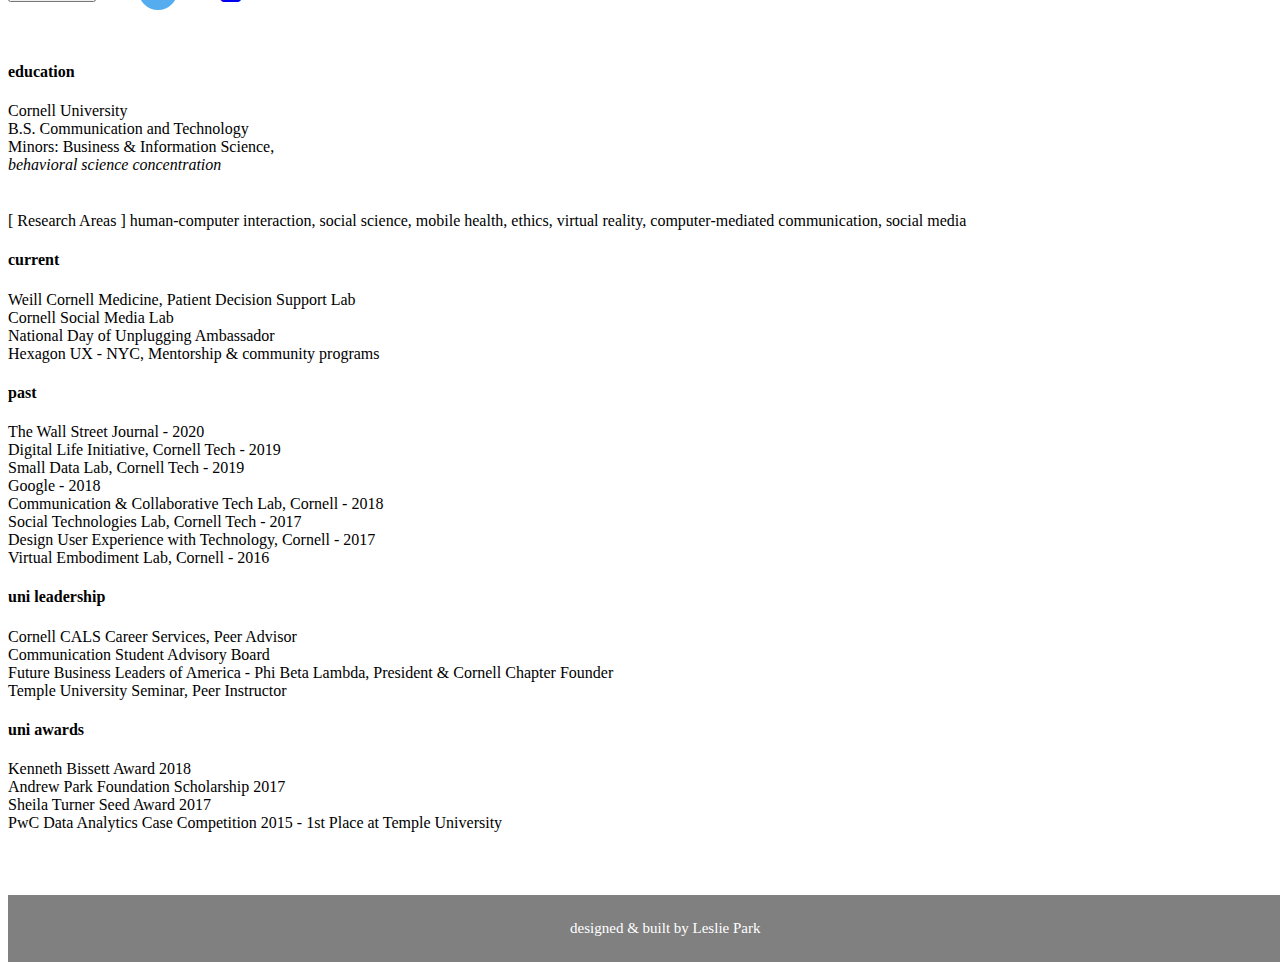
==== commit c0b70cd2: "edit about.html" ====
--- a/about.html
+++ b/about.html
@@ -53,7 +53,7 @@
       <!-- I am a [ human-computer interaction, social science, user experience ] researcher & design strategist -->
       <div class = "about-container">
       <div class ="d-inline.flex">
-      <h1 class ="d-inline-block"> I am a(n) </h1> 
+      <h1 class ="d-inline-block"> I am a </h1> 
       <div class ="content">
         <div class ="content__container">
           <div class ="content__container__text">
